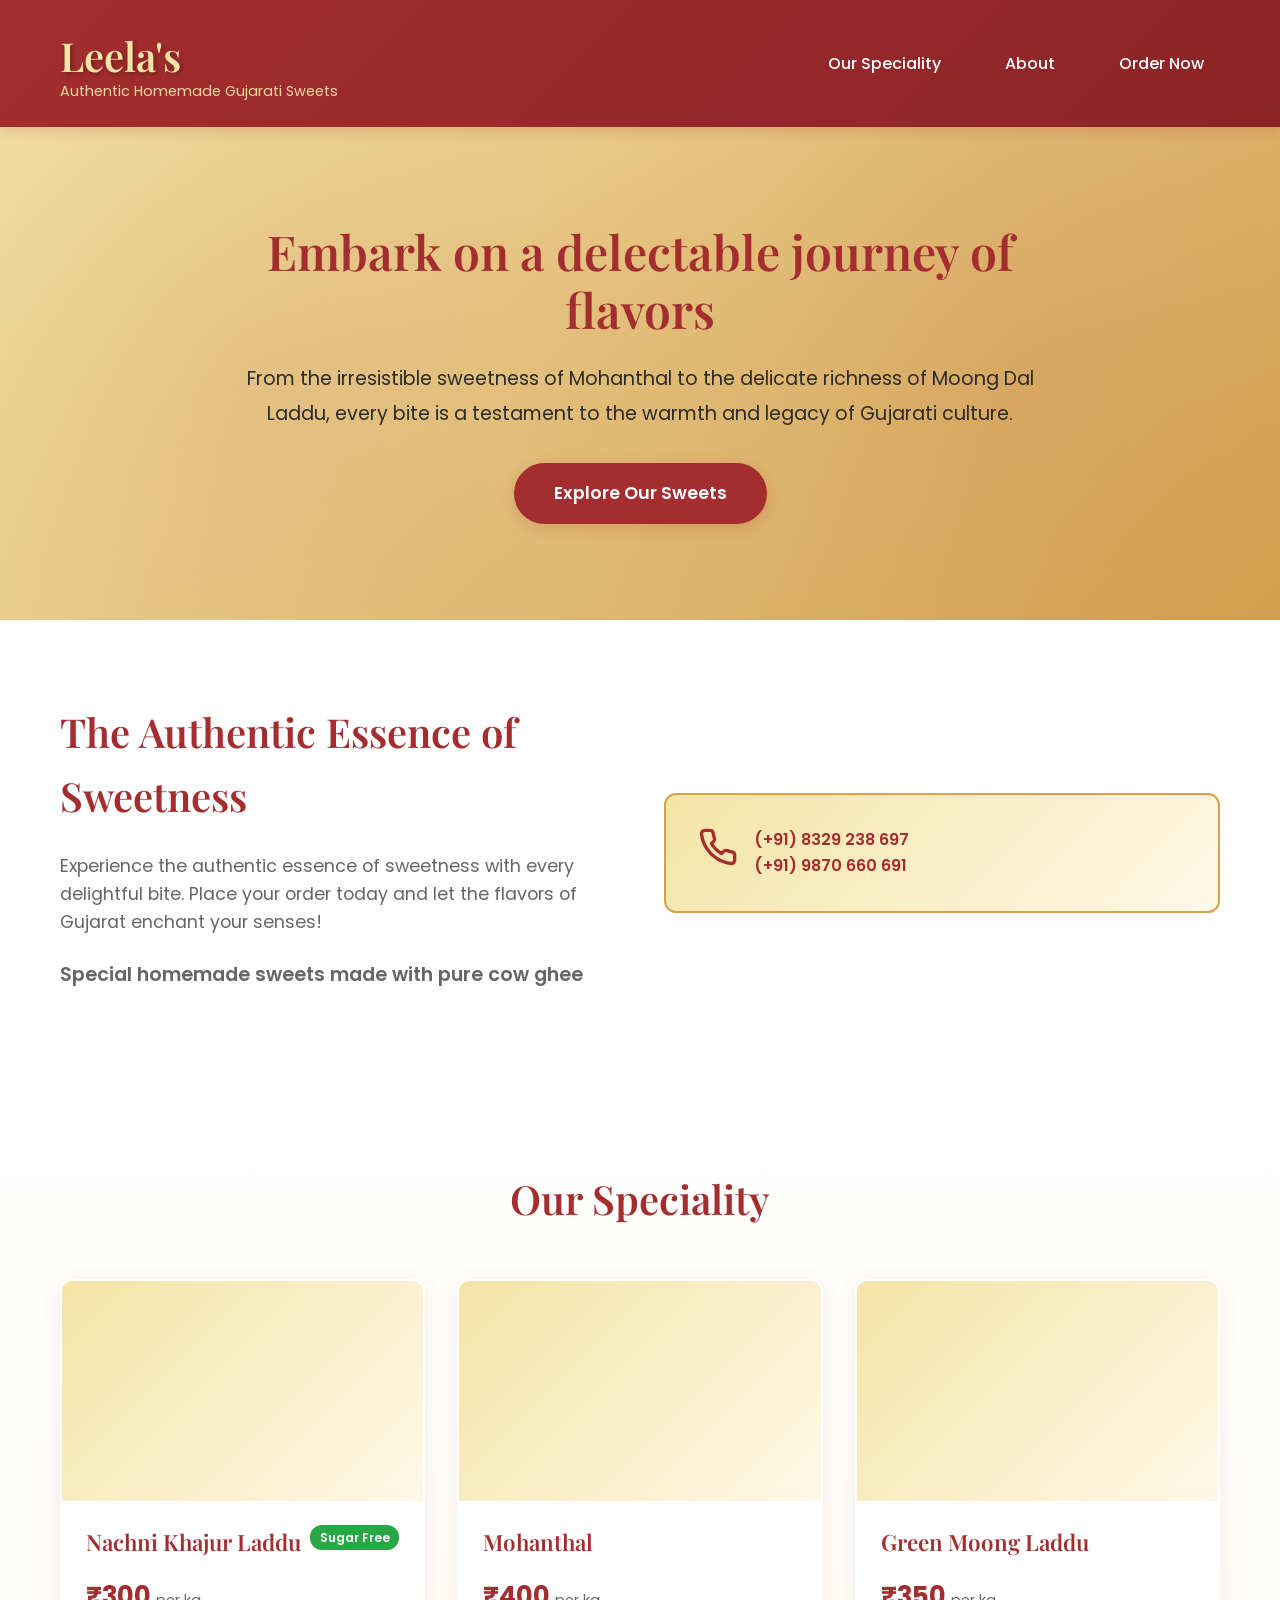
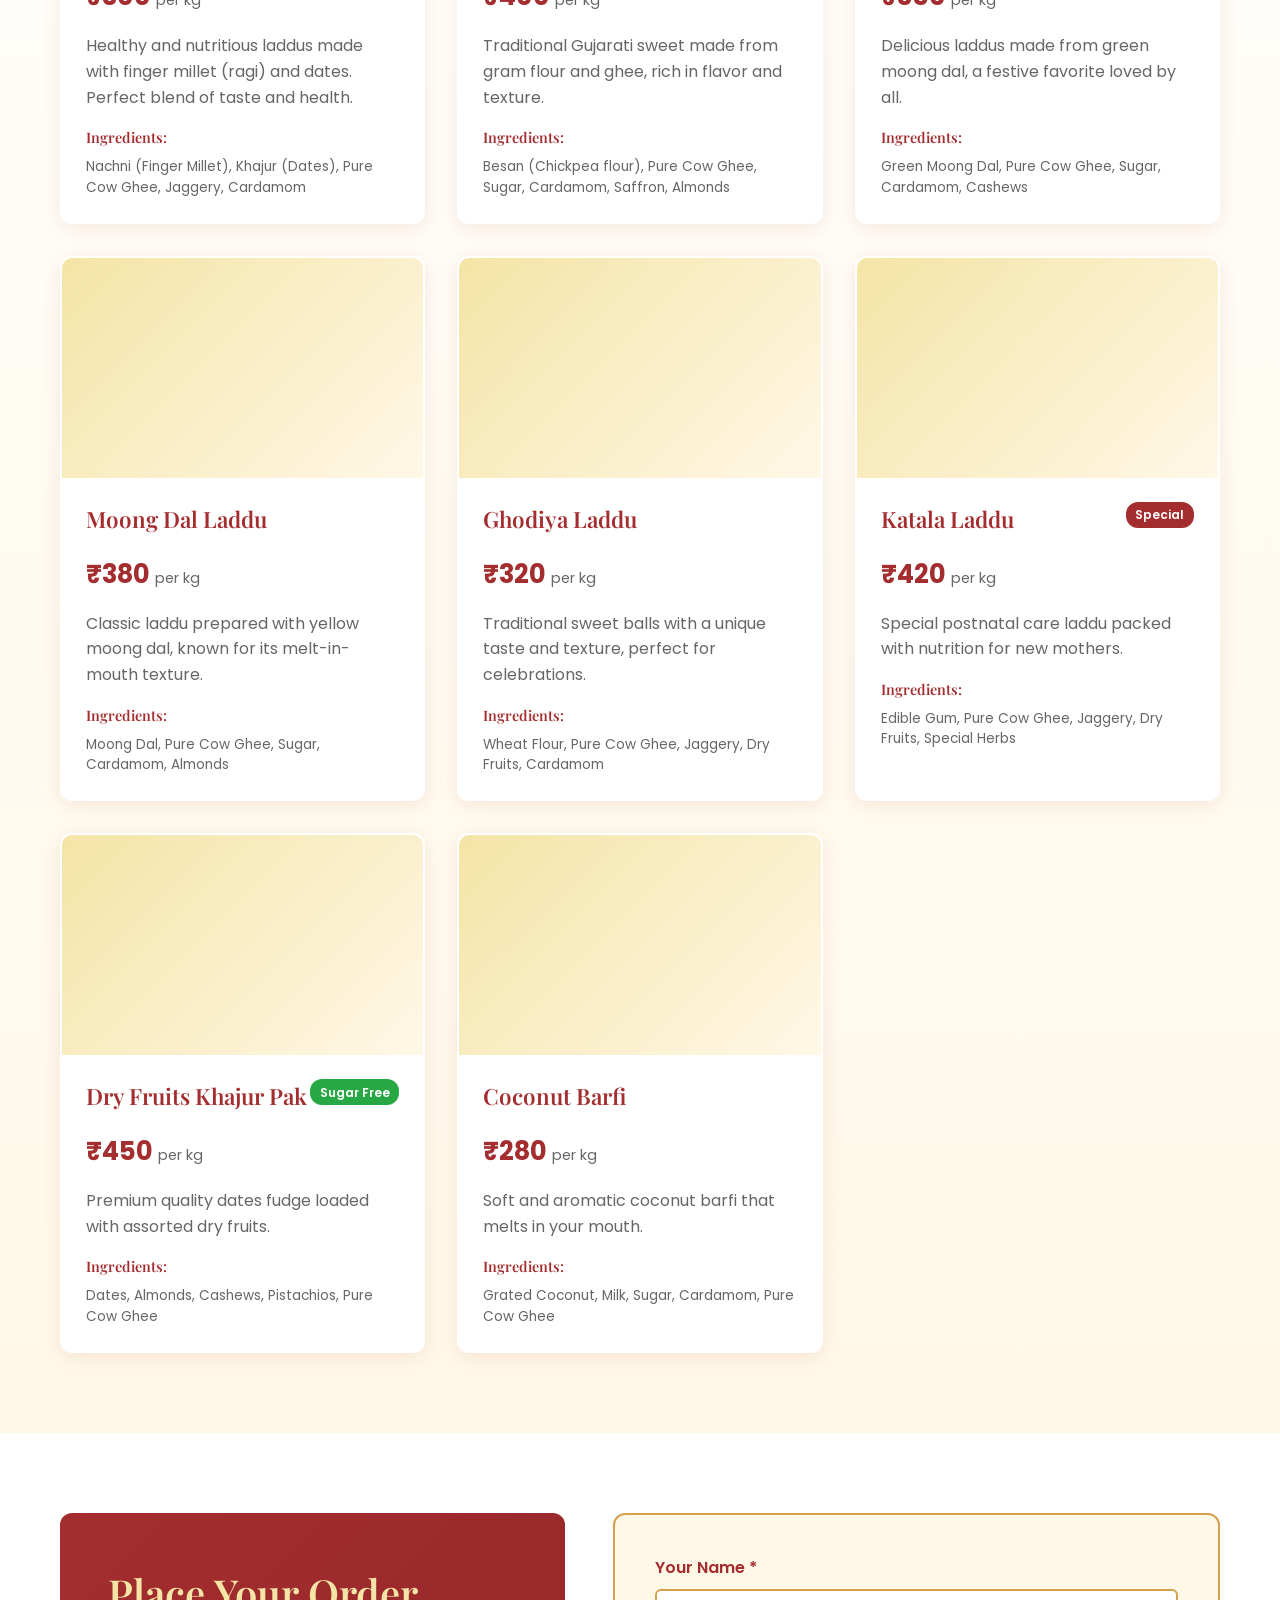
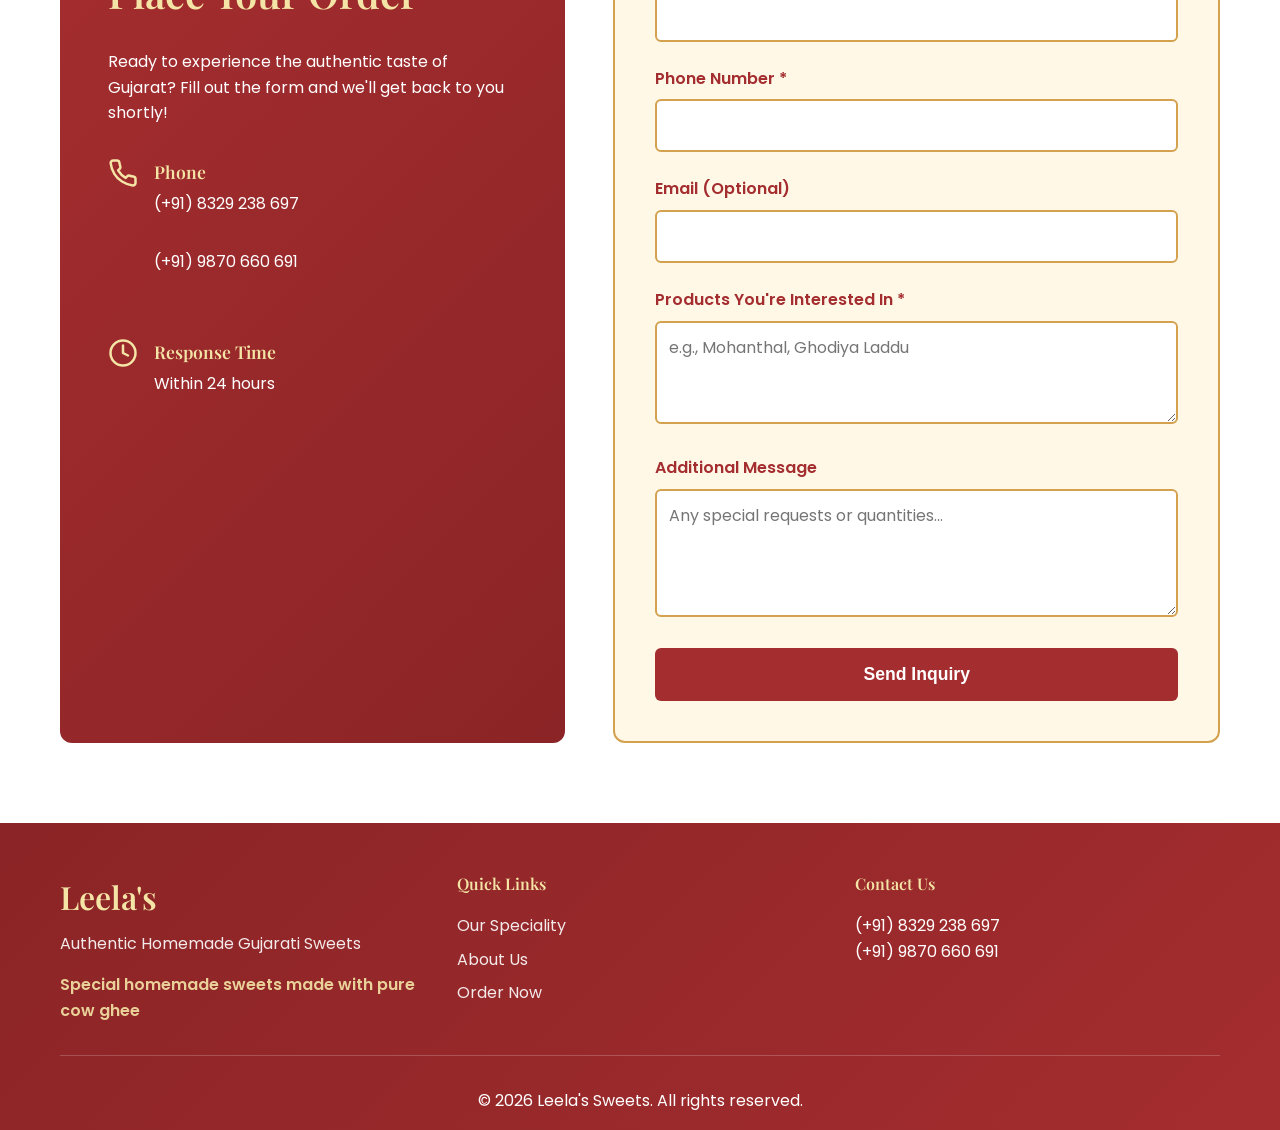
==== index.html @ 4c968255 "Add files via upload" ====
<!DOCTYPE html>
<html lang="en">
<head>
    <meta charset="UTF-8">
    <meta name="viewport" content="width=device-width, initial-scale=1.0">
    <title>Leela's - Authentic Homemade Gujarati Sweets</title>
    <link rel="stylesheet" href="styles.css">
    <link rel="preconnect" href="https://fonts.googleapis.com">
    <link rel="preconnect" href="https://fonts.gstatic.com" crossorigin>
    <link href="https://fonts.googleapis.com/css2?family=Playfair+Display:wght@400;600;700&family=Poppins:wght@300;400;500;600&display=swap" rel="stylesheet">
</head>
<body>
    <!-- Header -->
    <header class="header">
        <div class="container">
            <div class="header-content">
                <div class="logo-section">
                    <h1 class="brand-name">Leela's</h1>
                    <p class="tagline">Authentic Homemade Gujarati Sweets</p>
                </div>
                <nav class="nav">
                    <a href="#products" class="nav-link">Our Speciality</a>
                    <a href="#about" class="nav-link">About</a>
                    <a href="#contact" class="nav-link">Order Now</a>
                </nav>
            </div>
        </div>
    </header>

    <!-- Hero Section -->
    <section class="hero">
        <div class="hero-overlay"></div>
        <div class="container">
            <div class="hero-content">
                <h2 class="hero-title">Embark on a delectable journey of flavors</h2>
                <p class="hero-text">From the irresistible sweetness of Mohanthal to the delicate richness of Moong Dal Laddu, every bite is a testament to the warmth and legacy of Gujarati culture.</p>
                <a href="#products" class="cta-button">Explore Our Sweets</a>
            </div>
        </div>
    </section>

    <!-- About Section -->
    <section id="about" class="about">
        <div class="container">
            <div class="about-content">
                <div class="about-text">
                    <h2 class="section-title">The Authentic Essence of Sweetness</h2>
                    <p>Experience the authentic essence of sweetness with every delightful bite. Place your order today and let the flavors of Gujarat enchant your senses!</p>
                    <p class="highlight">Special homemade sweets made with pure cow ghee</p>
                </div>
                <div class="contact-info">
                    <div class="contact-item">
                        <svg class="icon" xmlns="http://www.w3.org/2000/svg" viewBox="0 0 24 24" fill="none" stroke="currentColor" stroke-width="2" stroke-linecap="round" stroke-linejoin="round"><path d="M22 16.92v3a2 2 0 0 1-2.18 2 19.79 19.79 0 0 1-8.63-3.07 19.5 19.5 0 0 1-6-6 19.79 19.79 0 0 1-3.07-8.67A2 2 0 0 1 4.11 2h3a2 2 0 0 1 2 1.72 12.84 12.84 0 0 0 .7 2.81 2 2 0 0 1-.45 2.11L8.09 9.91a16 16 0 0 0 6 6l1.27-1.27a2 2 0 0 1 2.11-.45 12.84 12.84 0 0 0 2.81.7A2 2 0 0 1 22 16.92z"></path></svg>
                        <div>
                            <p><a href="tel:+918329238697">(+91) 8329 238 697</a></p>
                            <p><a href="tel:+919870660691">(+91) 9870 660 691</a></p>
                        </div>
                    </div>
                </div>
            </div>
        </div>
    </section>

    <!-- Products Section -->
    <section id="products" class="products">
        <div class="container">
            <h2 class="section-title centered">Our Speciality</h2>
            <div id="productsGrid" class="products-grid">
                <!-- Products will be loaded here by JavaScript -->
            </div>
            <div id="emptyState" class="empty-state" style="display: none;">
                <p>No products available at the moment. Please check back soon!</p>
            </div>
        </div>
    </section>

    <!-- Contact/Order Form -->
    <section id="contact" class="contact">
        <div class="container">
            <div class="contact-wrapper">
                <div class="contact-info-section">
                    <h2 class="section-title">Place Your Order</h2>
                    <p>Ready to experience the authentic taste of Gujarat? Fill out the form and we'll get back to you shortly!</p>
                    <div class="info-items">
                        <div class="info-item">
                            <svg class="icon" xmlns="http://www.w3.org/2000/svg" viewBox="0 0 24 24" fill="none" stroke="currentColor" stroke-width="2" stroke-linecap="round" stroke-linejoin="round"><path d="M22 16.92v3a2 2 0 0 1-2.18 2 19.79 19.79 0 0 1-8.63-3.07 19.5 19.5 0 0 1-6-6 19.79 19.79 0 0 1-3.07-8.67A2 2 0 0 1 4.11 2h3a2 2 0 0 1 2 1.72 12.84 12.84 0 0 0 .7 2.81 2 2 0 0 1-.45 2.11L8.09 9.91a16 16 0 0 0 6 6l1.27-1.27a2 2 0 0 1 2.11-.45 12.84 12.84 0 0 0 2.81.7A2 2 0 0 1 22 16.92z"></path></svg>
                            <div>
                                <h3>Phone</h3>
                                <p>(+91) 8329 238 697</p>
                                <p>(+91) 9870 660 691</p>
                            </div>
                        </div>
                        <div class="info-item">
                            <svg class="icon" xmlns="http://www.w3.org/2000/svg" viewBox="0 0 24 24" fill="none" stroke="currentColor" stroke-width="2" stroke-linecap="round" stroke-linejoin="round"><circle cx="12" cy="12" r="10"></circle><polyline points="12 6 12 12 16 14"></polyline></svg>
                            <div>
                                <h3>Response Time</h3>
                                <p>Within 24 hours</p>
                            </div>
                        </div>
                    </div>
                </div>
                <form id="contactForm" class="contact-form">
                    <div class="form-group">
                        <label for="name">Your Name *</label>
                        <input type="text" id="name" name="name" required>
                    </div>
                    <div class="form-group">
                        <label for="phone">Phone Number *</label>
                        <input type="tel" id="phone" name="phone" required>
                    </div>
                    <div class="form-group">
                        <label for="email">Email (Optional)</label>
                        <input type="email" id="email" name="email">
                    </div>
                    <div class="form-group">
                        <label for="products">Products You're Interested In *</label>
                        <textarea id="products" name="products" rows="3" required placeholder="e.g., Mohanthal, Ghodiya Laddu"></textarea>
                    </div>
                    <div class="form-group">
                        <label for="message">Additional Message</label>
                        <textarea id="message" name="message" rows="4" placeholder="Any special requests or quantities..."></textarea>
                    </div>
                    <button type="submit" class="submit-button">Send Inquiry</button>
                    <div id="formMessage" class="form-message"></div>
                </form>
            </div>
        </div>
    </section>

    <!-- Footer -->
    <footer class="footer">
        <div class="container">
            <div class="footer-content">
                <div class="footer-brand">
                    <h3>Leela's</h3>
                    <p>Authentic Homemade Gujarati Sweets</p>
                    <p class="footer-note">Special homemade sweets made with pure cow ghee</p>
                </div>
                <div class="footer-links">
                    <h4>Quick Links</h4>
                    <a href="#products">Our Speciality</a>
                    <a href="#about">About Us</a>
                    <a href="#contact">Order Now</a>
                </div>
                <div class="footer-contact">
                    <h4>Contact Us</h4>
                    <p>(+91) 8329 238 697</p>
                    <p>(+91) 9870 660 691</p>
                </div>
            </div>
            <div class="footer-bottom">
                <p>&copy; 2026 Leela's Sweets. All rights reserved.</p>
            </div>
        </div>
    </footer>

    <script src="script.js"></script>
</body>
</html>
---- styles.css ----
/* ========================================
   ROOT VARIABLES - Red & Yellow Theme
   ======================================== */
:root {
    --primary-red: #A42D2F;
    --primary-red-dark: #8B2426;
    --primary-red-light: #C74447;
    --accent-yellow: #F4E4A6;
    --accent-gold: #D4A24F;
    --cream: #FFF8E7;
    --dark-text: #2C2C2C;
    --light-text: #666666;
    --white: #FFFFFF;
    --shadow: rgba(164, 45, 47, 0.1);
    --shadow-strong: rgba(164, 45, 47, 0.2);
}

/* ========================================
   GLOBAL STYLES
   ======================================== */
* {
    margin: 0;
    padding: 0;
    box-sizing: border-box;
}

body {
    font-family: 'Poppins', sans-serif;
    color: var(--dark-text);
    line-height: 1.6;
    background-color: var(--white);
}

h1, h2, h3, h4 {
    font-family: 'Playfair Display', serif;
    font-weight: 600;
}

a {
    text-decoration: none;
    color: inherit;
}

.container {
    max-width: 1200px;
    margin: 0 auto;
    padding: 0 20px;
}

/* ========================================
   HEADER
   ======================================== */
.header {
    background: linear-gradient(135deg, var(--primary-red) 0%, var(--primary-red-dark) 100%);
    color: var(--white);
    padding: 1.5rem 0;
    box-shadow: 0 4px 12px var(--shadow-strong);
    position: sticky;
    top: 0;
    z-index: 1000;
}

.header-content {
    display: flex;
    justify-content: space-between;
    align-items: center;
    flex-wrap: wrap;
    gap: 1rem;
}

.brand-name {
    font-size: 2.5rem;
    color: var(--accent-yellow);
    margin: 0;
    text-shadow: 2px 2px 4px rgba(0,0,0,0.3);
}

.tagline {
    color: var(--accent-yellow);
    font-size: 0.9rem;
    margin-top: -0.5rem;
    opacity: 0.95;
}

.nav {
    display: flex;
    gap: 2rem;
}

.nav-link {
    color: var(--white);
    font-weight: 500;
    transition: all 0.3s ease;
    padding: 0.5rem 1rem;
    border-radius: 4px;
}

.nav-link:hover {
    background-color: rgba(255, 255, 255, 0.1);
    color: var(--accent-yellow);
    transform: translateY(-2px);
}

/* ========================================
   HERO SECTION
   ======================================== */
.hero {
    background: linear-gradient(135deg, var(--accent-yellow) 0%, var(--accent-gold) 100%);
    padding: 6rem 0;
    position: relative;
    overflow: hidden;
}

.hero::before {
    content: '';
    position: absolute;
    top: 0;
    left: 0;
    right: 0;
    bottom: 0;
    background: 
        radial-gradient(circle at 20% 50%, rgba(164, 45, 47, 0.1) 0%, transparent 50%),
        radial-gradient(circle at 80% 50%, rgba(164, 45, 47, 0.1) 0%, transparent 50%);
    pointer-events: none;
}

.hero-content {
    max-width: 800px;
    margin: 0 auto;
    text-align: center;
    position: relative;
    z-index: 1;
}

.hero-title {
    font-size: 3rem;
    color: var(--primary-red);
    margin-bottom: 1.5rem;
    line-height: 1.2;
}

.hero-text {
    font-size: 1.2rem;
    color: var(--dark-text);
    margin-bottom: 2rem;
    line-height: 1.8;
}

.cta-button {
    display: inline-block;
    background: var(--primary-red);
    color: var(--white);
    padding: 1rem 2.5rem;
    font-size: 1.1rem;
    font-weight: 600;
    border-radius: 50px;
    transition: all 0.3s ease;
    box-shadow: 0 4px 15px var(--shadow-strong);
}

.cta-button:hover {
    background: var(--primary-red-dark);
    transform: translateY(-3px);
    box-shadow: 0 6px 20px var(--shadow-strong);
}

/* ========================================
   ABOUT SECTION
   ======================================== */
.about {
    padding: 5rem 0;
    background-color: var(--white);
}

.about-content {
    display: grid;
    grid-template-columns: 1fr 1fr;
    gap: 3rem;
    align-items: center;
}

.section-title {
    font-size: 2.5rem;
    color: var(--primary-red);
    margin-bottom: 1.5rem;
}

.section-title.centered {
    text-align: center;
}

.about-text p {
    font-size: 1.1rem;
    margin-bottom: 1rem;
    color: var(--light-text);
}

.highlight {
    color: var(--primary-red);
    font-weight: 600;
    font-size: 1.2rem !important;
    margin-top: 1.5rem !important;
}

.contact-info {
    background: linear-gradient(135deg, var(--accent-yellow) 0%, var(--cream) 100%);
    padding: 2rem;
    border-radius: 12px;
    border: 2px solid var(--accent-gold);
}

.contact-item {
    display: flex;
    gap: 1rem;
    align-items: flex-start;
}

.contact-item .icon {
    width: 40px;
    height: 40px;
    color: var(--primary-red);
    flex-shrink: 0;
}

.contact-item a {
    color: var(--primary-red);
    font-weight: 600;
    transition: color 0.3s ease;
}

.contact-item a:hover {
    color: var(--primary-red-dark);
}

/* ========================================
   PRODUCTS SECTION
   ======================================== */
.products {
    padding: 5rem 0;
    background: linear-gradient(180deg, var(--white) 0%, var(--cream) 100%);
}

.products-grid {
    display: grid;
    grid-template-columns: repeat(auto-fill, minmax(320px, 1fr));
    gap: 2rem;
    margin-top: 3rem;
}

.product-card {
    background: var(--white);
    border-radius: 12px;
    overflow: hidden;
    box-shadow: 0 4px 20px var(--shadow);
    transition: all 0.3s ease;
    border: 2px solid transparent;
}

.product-card:hover {
    transform: translateY(-8px);
    box-shadow: 0 8px 30px var(--shadow-strong);
    border-color: var(--accent-gold);
}

.product-image {
    width: 100%;
    height: 220px;
    object-fit: cover;
    background: linear-gradient(135deg, var(--accent-yellow) 0%, var(--cream) 100%);
}

.product-content {
    padding: 1.5rem;
}

.product-header {
    display: flex;
    justify-content: space-between;
    align-items: flex-start;
    margin-bottom: 1rem;
}

.product-name {
    font-size: 1.4rem;
    color: var(--primary-red);
    flex: 1;
}

.product-badges {
    display: flex;
    flex-direction: column;
    gap: 0.3rem;
    align-items: flex-end;
}

.badge {
    background: var(--accent-gold);
    color: var(--white);
    padding: 0.2rem 0.6rem;
    border-radius: 12px;
    font-size: 0.75rem;
    font-weight: 600;
}

.badge.sugar-free {
    background: #28a745;
}

.badge.special {
    background: var(--primary-red);
}

.product-price {
    font-size: 1.6rem;
    color: var(--primary-red);
    font-weight: 700;
    margin-bottom: 1rem;
}

.product-price .unit {
    font-size: 0.9rem;
    font-weight: 400;
    color: var(--light-text);
}

.product-description {
    color: var(--light-text);
    margin-bottom: 1rem;
    line-height: 1.6;
}

.product-ingredients {
    margin-top: 1rem;
}

.product-ingredients h4 {
    font-size: 0.9rem;
    color: var(--primary-red);
    margin-bottom: 0.5rem;
    font-weight: 600;
}

.ingredients-list {
    font-size: 0.85rem;
    color: var(--light-text);
    line-height: 1.5;
}

.empty-state {
    text-align: center;
    padding: 3rem;
    color: var(--light-text);
    font-size: 1.1rem;
}

/* ========================================
   CONTACT SECTION
   ======================================== */
.contact {
    padding: 5rem 0;
    background-color: var(--white);
}

.contact-wrapper {
    display: grid;
    grid-template-columns: 1fr 1.2fr;
    gap: 3rem;
}

.contact-info-section {
    background: linear-gradient(135deg, var(--primary-red) 0%, var(--primary-red-dark) 100%);
    color: var(--white);
    padding: 3rem;
    border-radius: 12px;
}

.contact-info-section .section-title {
    color: var(--accent-yellow);
}

.contact-info-section p {
    margin-bottom: 2rem;
}

.info-items {
    display: flex;
    flex-direction: column;
    gap: 2rem;
    margin-top: 2rem;
}

.info-item {
    display: flex;
    gap: 1rem;
    align-items: flex-start;
}

.info-item .icon {
    width: 30px;
    height: 30px;
    color: var(--accent-yellow);
    flex-shrink: 0;
}

.info-item h3 {
    color: var(--accent-yellow);
    font-size: 1.1rem;
    margin-bottom: 0.3rem;
}

.contact-form {
    background: var(--cream);
    padding: 2.5rem;
    border-radius: 12px;
    border: 2px solid var(--accent-gold);
}

.form-group {
    margin-bottom: 1.5rem;
}

.form-group label {
    display: block;
    margin-bottom: 0.5rem;
    color: var(--primary-red);
    font-weight: 600;
}

.form-group input,
.form-group textarea,
.form-group select {
    width: 100%;
    padding: 0.75rem;
    border: 2px solid var(--accent-gold);
    border-radius: 6px;
    font-family: 'Poppins', sans-serif;
    font-size: 1rem;
    transition: all 0.3s ease;
}

.form-group input:focus,
.form-group textarea:focus,
.form-group select:focus {
    outline: none;
    border-color: var(--primary-red);
    box-shadow: 0 0 0 3px rgba(164, 45, 47, 0.1);
}

.submit-button {
    background: var(--primary-red);
    color: var(--white);
    padding: 1rem 2rem;
    border: none;
    border-radius: 6px;
    font-size: 1.1rem;
    font-weight: 600;
    cursor: pointer;
    transition: all 0.3s ease;
    width: 100%;
}

.submit-button:hover {
    background: var(--primary-red-dark);
    transform: translateY(-2px);
    box-shadow: 0 4px 15px var(--shadow-strong);
}

.form-message {
    margin-top: 1rem;
    padding: 1rem;
    border-radius: 6px;
    display: none;
}

.form-message.success {
    background: #d4edda;
    color: #155724;
    border: 1px solid #c3e6cb;
    display: block;
}

.form-message.error {
    background: #f8d7da;
    color: #721c24;
    border: 1px solid #f5c6cb;
    display: block;
}

/* ========================================
   FOOTER
   ======================================== */
.footer {
    background: linear-gradient(135deg, var(--primary-red-dark) 0%, var(--primary-red) 100%);
    color: var(--white);
    padding: 3rem 0 1rem;
}

.footer-content {
    display: grid;
    grid-template-columns: repeat(3, 1fr);
    gap: 2rem;
    margin-bottom: 2rem;
}

.footer-brand h3 {
    color: var(--accent-yellow);
    font-size: 2rem;
    margin-bottom: 0.5rem;
}

.footer-brand p {
    opacity: 0.9;
}

.footer-note {
    color: var(--accent-yellow);
    font-weight: 600;
    margin-top: 1rem !important;
}

.footer-links h4,
.footer-contact h4 {
    color: var(--accent-yellow);
    margin-bottom: 1rem;
}

.footer-links a {
    display: block;
    margin-bottom: 0.5rem;
    transition: all 0.3s ease;
    opacity: 0.9;
}

.footer-links a:hover {
    opacity: 1;
    color: var(--accent-yellow);
    padding-left: 5px;
}

.footer-bottom {
    text-align: center;
    padding-top: 2rem;
    border-top: 1px solid rgba(255, 255, 255, 0.2);
}

/* ========================================
   ADMIN STYLES
   ======================================== */
.admin-body {
    background: linear-gradient(135deg, var(--cream) 0%, var(--white) 100%);
    min-height: 100vh;
}

/* Login Screen */
.login-screen {
    display: flex;
    justify-content: center;
    align-items: center;
    min-height: 100vh;
    background: linear-gradient(135deg, var(--primary-red) 0%, var(--primary-red-dark) 100%);
}

.login-container {
    background: var(--white);
    padding: 3rem;
    border-radius: 12px;
    box-shadow: 0 8px 40px rgba(0,0,0,0.3);
    max-width: 400px;
    width: 100%;
}

.login-container .brand-name {
    text-align: center;
    color: var(--primary-red);
    margin-bottom: 0.5rem;
}

.login-container h2 {
    text-align: center;
    color: var(--dark-text);
    margin-bottom: 2rem;
}

.login-form {
    margin-bottom: 1rem;
}

.login-note {
    text-align: center;
    color: var(--light-text);
    font-size: 0.9rem;
}

.login-note code {
    background: var(--cream);
    padding: 0.2rem 0.5rem;
    border-radius: 4px;
    color: var(--primary-red);
    font-weight: 600;
}

.error-message {
    color: #dc3545;
    margin-top: 1rem;
    text-align: center;
    font-size: 0.9rem;
}

/* Admin Dashboard */
.admin-header {
    background: linear-gradient(135deg, var(--primary-red) 0%, var(--primary-red-dark) 100%);
    color: var(--white);
    padding: 1.5rem 0;
    box-shadow: 0 4px 12px var(--shadow-strong);
}

.admin-header-content {
    display: flex;
    justify-content: space-between;
    align-items: center;
}

.admin-header .brand-name {
    color: var(--accent-yellow);
}

.admin-actions {
    display: flex;
    gap: 1rem;
}

.nav-button,
.logout-button {
    padding: 0.6rem 1.5rem;
    border: 2px solid var(--white);
    background: transparent;
    color: var(--white);
    border-radius: 6px;
    font-weight: 600;
    cursor: pointer;
    transition: all 0.3s ease;
}

.nav-button:hover,
.logout-button:hover {
    background: var(--white);
    color: var(--primary-red);
}

.admin-main {
    padding: 3rem 0;
}

.admin-grid {
    display: grid;
    grid-template-columns: 1fr 1fr;
    gap: 2rem;
}

.admin-section {
    background: var(--white);
    padding: 2rem;
    border-radius: 12px;
    box-shadow: 0 4px 20px var(--shadow);
}

.admin-section h2 {
    color: var(--primary-red);
    margin-bottom: 1.5rem;
}

.product-form {
    max-height: 80vh;
    overflow-y: auto;
    padding-right: 1rem;
}

.checkbox-group {
    display: flex;
    align-items: center;
}

.checkbox-group label {
    display: flex;
    align-items: center;
    gap: 0.5rem;
    cursor: pointer;
}

.checkbox-group input[type="checkbox"] {
    width: auto;
    cursor: pointer;
}

.form-actions {
    display: flex;
    gap: 1rem;
    margin-top: 2rem;
}

.cancel-button {
    background: var(--light-text);
    color: var(--white);
    padding: 1rem 2rem;
    border: none;
    border-radius: 6px;
    font-size: 1rem;
    font-weight: 600;
    cursor: pointer;
    transition: all 0.3s ease;
    flex: 1;
}

.cancel-button:hover {
    background: #555;
}

.section-header {
    display: flex;
    justify-content: space-between;
    align-items: center;
    margin-bottom: 1.5rem;
}

.product-count {
    background: var(--accent-gold);
    color: var(--white);
    padding: 0.5rem 1rem;
    border-radius: 20px;
    font-weight: 600;
}

.products-list {
    max-height: 70vh;
    overflow-y: auto;
}

.product-item {
    background: var(--cream);
    padding: 1.5rem;
    border-radius: 8px;
    margin-bottom: 1rem;
    border: 2px solid var(--accent-gold);
}

.product-item-header {
    display: flex;
    justify-content: space-between;
    align-items: flex-start;
    margin-bottom: 1rem;
}

.product-item-title {
    flex: 1;
}

.product-item-title h3 {
    color: var(--primary-red);
    font-size: 1.3rem;
    margin-bottom: 0.3rem;
}

.product-item-price {
    font-size: 1.2rem;
    color: var(--primary-red);
    font-weight: 700;
}

.product-item-actions {
    display: flex;
    gap: 0.5rem;
}

.edit-button,
.delete-button {
    padding: 0.5rem 1rem;
    border: none;
    border-radius: 4px;
    font-weight: 600;
    cursor: pointer;
    transition: all 0.3s ease;
    font-size: 0.9rem;
}

.edit-button {
    background: var(--accent-gold);
    color: var(--white);
}

.edit-button:hover {
    background: #b88a3a;
}

.delete-button {
    background: #dc3545;
    color: var(--white);
}

.delete-button:hover {
    background: #c82333;
}

.product-item-info p {
    margin-bottom: 0.5rem;
    color: var(--light-text);
}

.product-item-info strong {
    color: var(--dark-text);
}

/* ========================================
   RESPONSIVE DESIGN
   ======================================== */
@media (max-width: 968px) {
    .admin-grid {
        grid-template-columns: 1fr;
    }

    .about-content {
        grid-template-columns: 1fr;
    }

    .contact-wrapper {
        grid-template-columns: 1fr;
    }

    .footer-content {
        grid-template-columns: 1fr;
    }
}

@media (max-width: 768px) {
    .hero-title {
        font-size: 2rem;
    }

    .hero-text {
        font-size: 1rem;
    }

    .section-title {
        font-size: 2rem;
    }

    .nav {
        gap: 1rem;
    }

    .nav-link {
        font-size: 0.9rem;
        padding: 0.4rem 0.8rem;
    }

    .products-grid {
        grid-template-columns: 1fr;
    }
}

@media (max-width: 480px) {
    .brand-name {
        font-size: 2rem;
    }

    .hero {
        padding: 4rem 0;
    }

    .header-content {
        flex-direction: column;
        text-align: center;
    }

    .nav {
        flex-direction: column;
        gap: 0.5rem;
        width: 100%;
    }
}
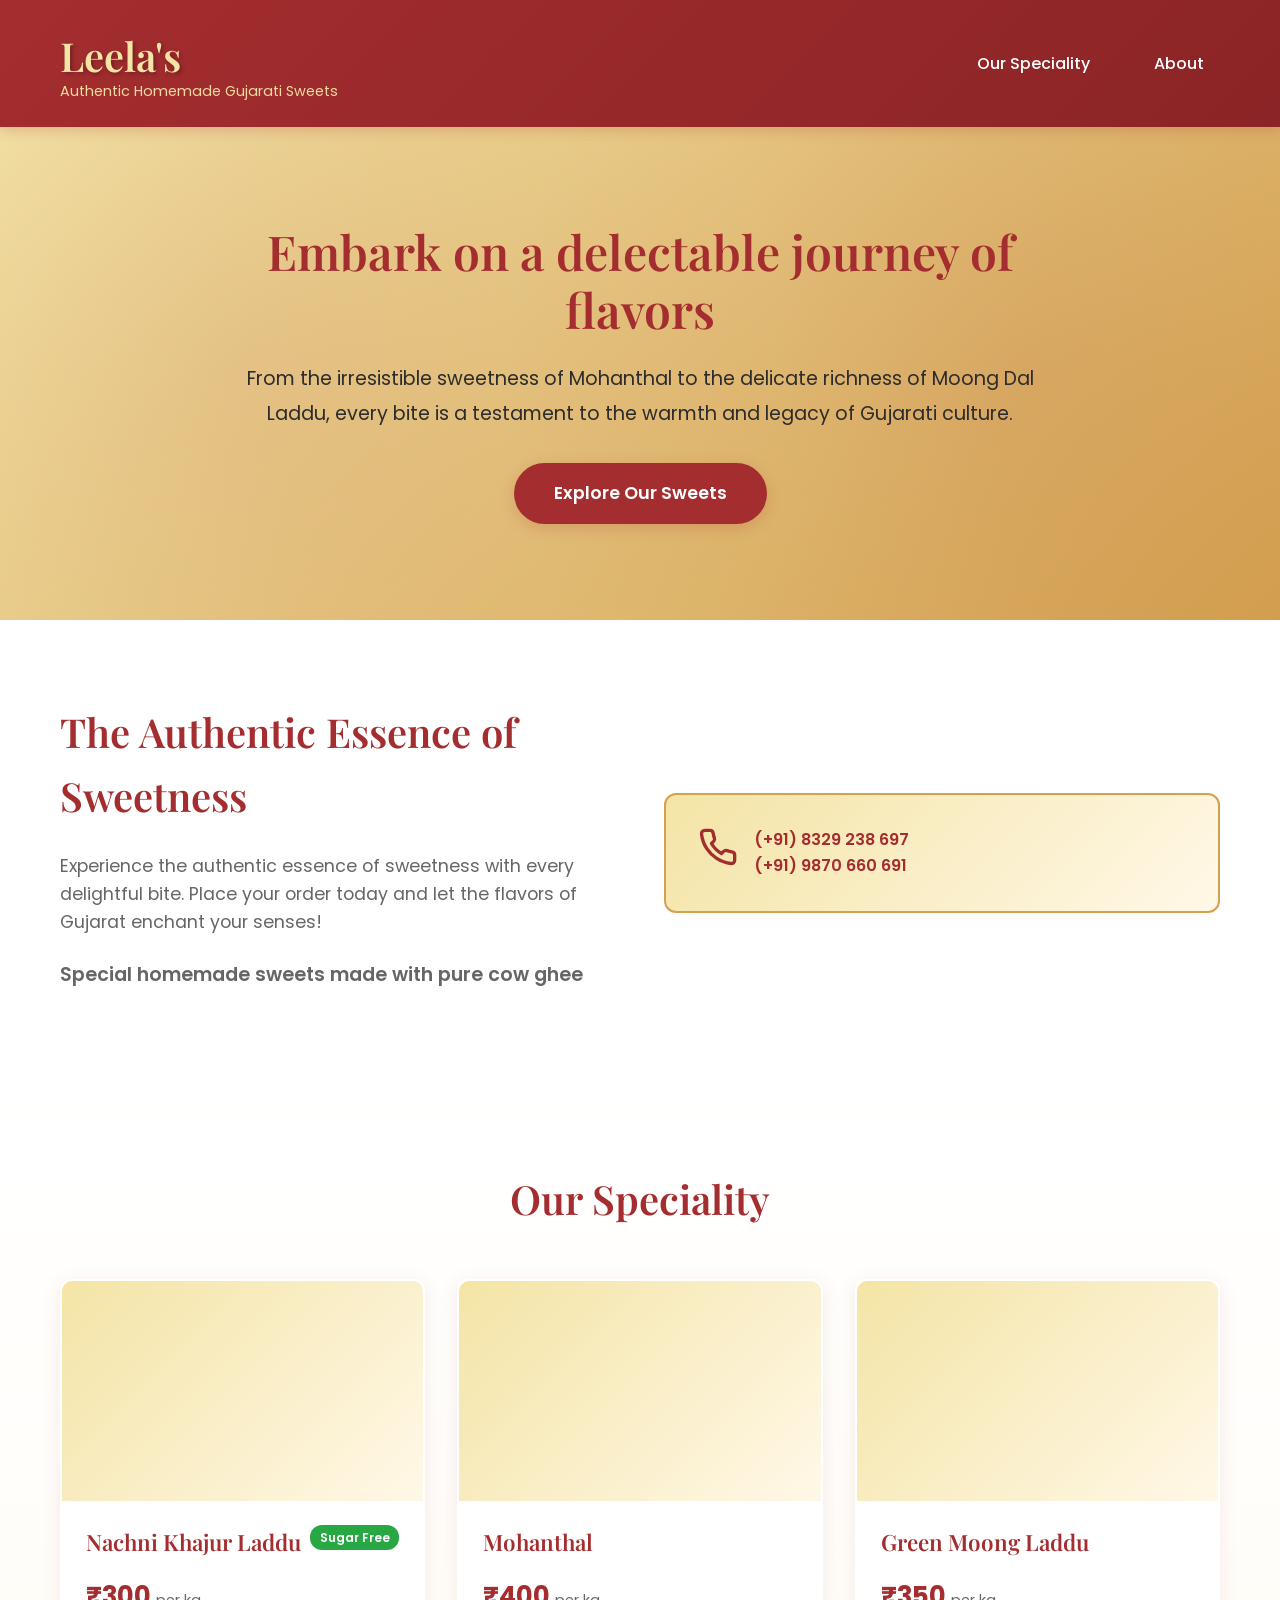
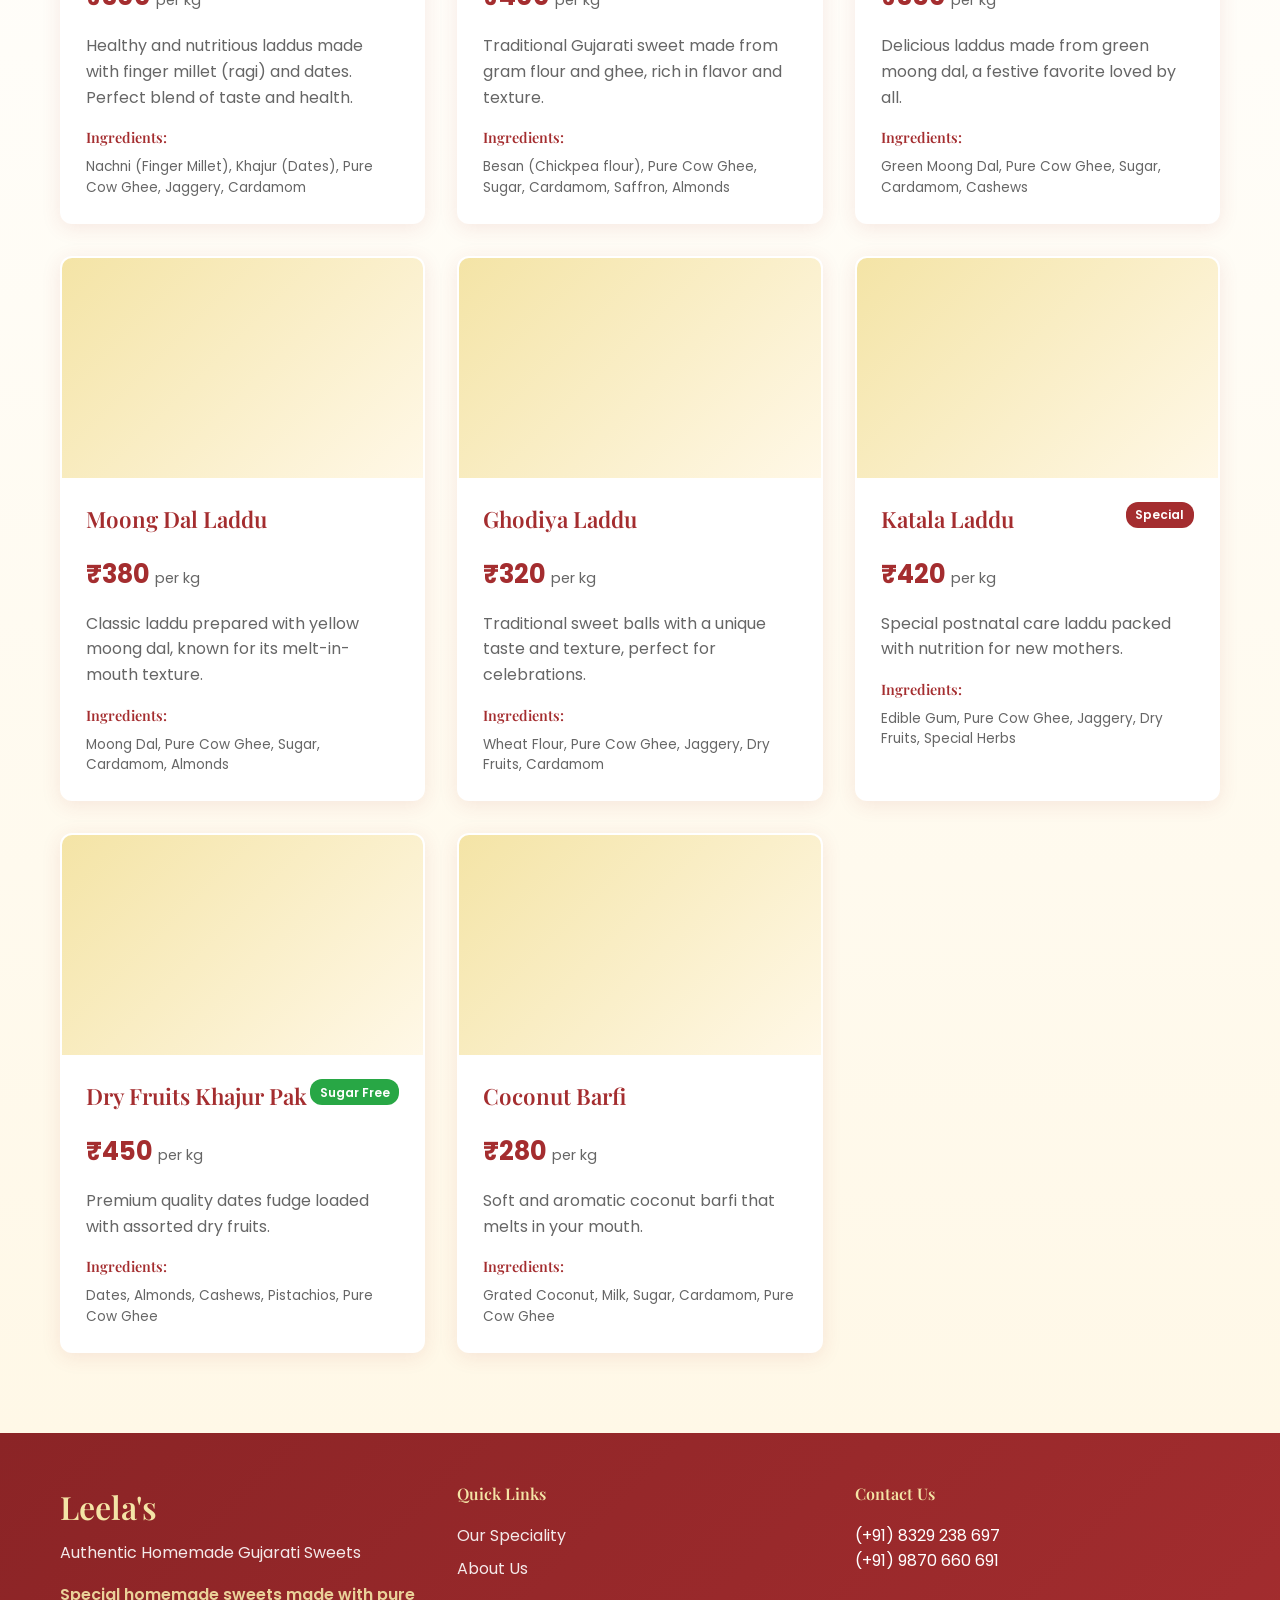
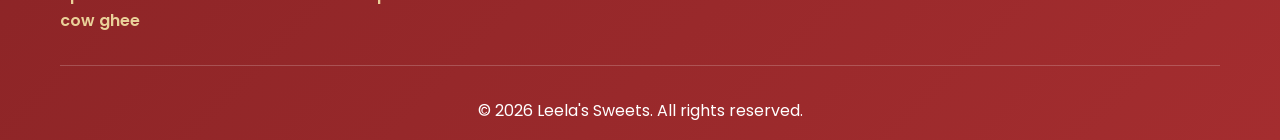
==== commit 95770782: "Add files via upload" ====
--- a/index.html
+++ b/index.html
@@ -21,7 +21,6 @@
                 <nav class="nav">
                     <a href="#products" class="nav-link">Our Speciality</a>
                     <a href="#about" class="nav-link">About</a>
-                    <a href="#contact" class="nav-link">Order Now</a>
                 </nav>
             </div>
         </div>
@@ -74,59 +73,6 @@
         </div>
     </section>
 
-    <!-- Contact/Order Form -->
-    <section id="contact" class="contact">
-        <div class="container">
-            <div class="contact-wrapper">
-                <div class="contact-info-section">
-                    <h2 class="section-title">Place Your Order</h2>
-                    <p>Ready to experience the authentic taste of Gujarat? Fill out the form and we'll get back to you shortly!</p>
-                    <div class="info-items">
-                        <div class="info-item">
-                            <svg class="icon" xmlns="http://www.w3.org/2000/svg" viewBox="0 0 24 24" fill="none" stroke="currentColor" stroke-width="2" stroke-linecap="round" stroke-linejoin="round"><path d="M22 16.92v3a2 2 0 0 1-2.18 2 19.79 19.79 0 0 1-8.63-3.07 19.5 19.5 0 0 1-6-6 19.79 19.79 0 0 1-3.07-8.67A2 2 0 0 1 4.11 2h3a2 2 0 0 1 2 1.72 12.84 12.84 0 0 0 .7 2.81 2 2 0 0 1-.45 2.11L8.09 9.91a16 16 0 0 0 6 6l1.27-1.27a2 2 0 0 1 2.11-.45 12.84 12.84 0 0 0 2.81.7A2 2 0 0 1 22 16.92z"></path></svg>
-                            <div>
-                                <h3>Phone</h3>
-                                <p>(+91) 8329 238 697</p>
-                                <p>(+91) 9870 660 691</p>
-                            </div>
-                        </div>
-                        <div class="info-item">
-                            <svg class="icon" xmlns="http://www.w3.org/2000/svg" viewBox="0 0 24 24" fill="none" stroke="currentColor" stroke-width="2" stroke-linecap="round" stroke-linejoin="round"><circle cx="12" cy="12" r="10"></circle><polyline points="12 6 12 12 16 14"></polyline></svg>
-                            <div>
-                                <h3>Response Time</h3>
-                                <p>Within 24 hours</p>
-                            </div>
-                        </div>
-                    </div>
-                </div>
-                <form id="contactForm" class="contact-form">
-                    <div class="form-group">
-                        <label for="name">Your Name *</label>
-                        <input type="text" id="name" name="name" required>
-                    </div>
-                    <div class="form-group">
-                        <label for="phone">Phone Number *</label>
-                        <input type="tel" id="phone" name="phone" required>
-                    </div>
-                    <div class="form-group">
-                        <label for="email">Email (Optional)</label>
-                        <input type="email" id="email" name="email">
-                    </div>
-                    <div class="form-group">
-                        <label for="products">Products You're Interested In *</label>
-                        <textarea id="products" name="products" rows="3" required placeholder="e.g., Mohanthal, Ghodiya Laddu"></textarea>
-                    </div>
-                    <div class="form-group">
-                        <label for="message">Additional Message</label>
-                        <textarea id="message" name="message" rows="4" placeholder="Any special requests or quantities..."></textarea>
-                    </div>
-                    <button type="submit" class="submit-button">Send Inquiry</button>
-                    <div id="formMessage" class="form-message"></div>
-                </form>
-            </div>
-        </div>
-    </section>
-
     <!-- Footer -->
     <footer class="footer">
         <div class="container">
@@ -140,7 +86,6 @@
                     <h4>Quick Links</h4>
                     <a href="#products">Our Speciality</a>
                     <a href="#about">About Us</a>
-                    <a href="#contact">Order Now</a>
                 </div>
                 <div class="footer-contact">
                     <h4>Contact Us</h4>
--- a/styles.css
+++ b/styles.css
@@ -354,139 +354,6 @@
 }
 
 /* ========================================
-   CONTACT SECTION
-   ======================================== */
-.contact {
-    padding: 5rem 0;
-    background-color: var(--white);
-}
-
-.contact-wrapper {
-    display: grid;
-    grid-template-columns: 1fr 1.2fr;
-    gap: 3rem;
-}
-
-.contact-info-section {
-    background: linear-gradient(135deg, var(--primary-red) 0%, var(--primary-red-dark) 100%);
-    color: var(--white);
-    padding: 3rem;
-    border-radius: 12px;
-}
-
-.contact-info-section .section-title {
-    color: var(--accent-yellow);
-}
-
-.contact-info-section p {
-    margin-bottom: 2rem;
-}
-
-.info-items {
-    display: flex;
-    flex-direction: column;
-    gap: 2rem;
-    margin-top: 2rem;
-}
-
-.info-item {
-    display: flex;
-    gap: 1rem;
-    align-items: flex-start;
-}
-
-.info-item .icon {
-    width: 30px;
-    height: 30px;
-    color: var(--accent-yellow);
-    flex-shrink: 0;
-}
-
-.info-item h3 {
-    color: var(--accent-yellow);
-    font-size: 1.1rem;
-    margin-bottom: 0.3rem;
-}
-
-.contact-form {
-    background: var(--cream);
-    padding: 2.5rem;
-    border-radius: 12px;
-    border: 2px solid var(--accent-gold);
-}
-
-.form-group {
-    margin-bottom: 1.5rem;
-}
-
-.form-group label {
-    display: block;
-    margin-bottom: 0.5rem;
-    color: var(--primary-red);
-    font-weight: 600;
-}
-
-.form-group input,
-.form-group textarea,
-.form-group select {
-    width: 100%;
-    padding: 0.75rem;
-    border: 2px solid var(--accent-gold);
-    border-radius: 6px;
-    font-family: 'Poppins', sans-serif;
-    font-size: 1rem;
-    transition: all 0.3s ease;
-}
-
-.form-group input:focus,
-.form-group textarea:focus,
-.form-group select:focus {
-    outline: none;
-    border-color: var(--primary-red);
-    box-shadow: 0 0 0 3px rgba(164, 45, 47, 0.1);
-}
-
-.submit-button {
-    background: var(--primary-red);
-    color: var(--white);
-    padding: 1rem 2rem;
-    border: none;
-    border-radius: 6px;
-    font-size: 1.1rem;
-    font-weight: 600;
-    cursor: pointer;
-    transition: all 0.3s ease;
-    width: 100%;
-}
-
-.submit-button:hover {
-    background: var(--primary-red-dark);
-    transform: translateY(-2px);
-    box-shadow: 0 4px 15px var(--shadow-strong);
-}
-
-.form-message {
-    margin-top: 1rem;
-    padding: 1rem;
-    border-radius: 6px;
-    display: none;
-}
-
-.form-message.success {
-    background: #d4edda;
-    color: #155724;
-    border: 1px solid #c3e6cb;
-    display: block;
-}
-
-.form-message.error {
-    background: #f8d7da;
-    color: #721c24;
-    border: 1px solid #f5c6cb;
-    display: block;
-}
-
-/* ========================================
    FOOTER
    ======================================== */
 .footer {
@@ -821,10 +688,6 @@
         grid-template-columns: 1fr;
     }
 
-    .contact-wrapper {
-        grid-template-columns: 1fr;
-    }
-
     .footer-content {
         grid-template-columns: 1fr;
     }
